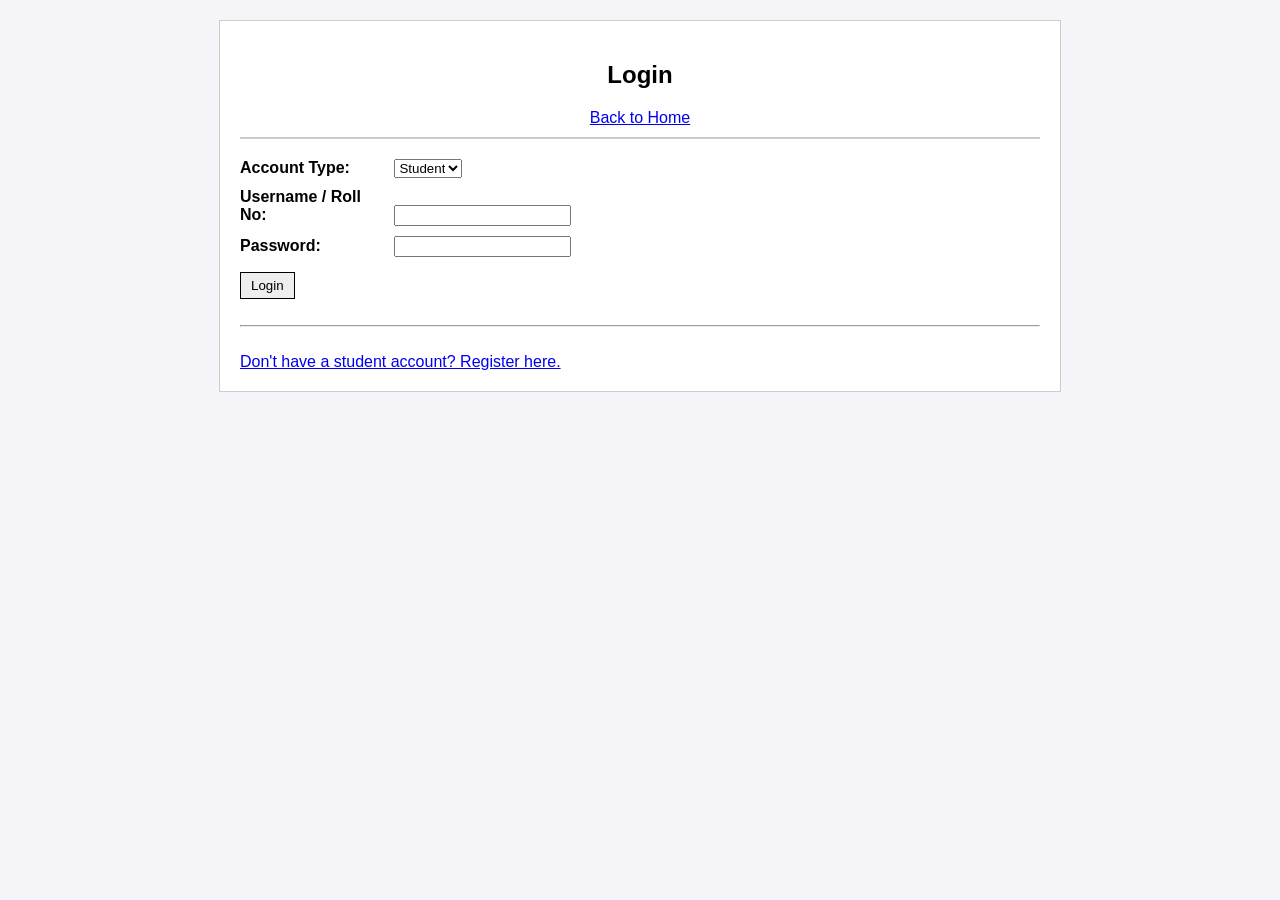
==== WebContent/login.html @ 72f75dac "first commit" ====
<!DOCTYPE html>
<html>
<head>
  <title>Login - Complaint System</title>
  <link rel="stylesheet" href="css/style.css" />
</head>
<body>
  <div class="container">
    <div class="header">
      <h2>Login</h2>
      <a href="index.html">Back to Home</a>
    </div>
    
    <form action="LoginServlet" method="POST">
      <div class="form-group">
        <label>Account Type:</label>
        <select name="role">
          <option value="student">Student</option>
          <option value="admin">Admin</option>
        </select>
      </div>
      <div class="form-group">
        <label>Username / Roll No:</label>
        <input type="text" name="identifier" required>
      </div>
      <div class="form-group">
        <label>Password:</label>
        <input type="password" name="password" required>
      </div>
      <button type="submit" class="btn">Login</button>
    </form>
    
    <br><hr><br>
    <a href="register.html">Don't have a student account? Register here.</a>
  </div>
</body>
</html>
---- WebContent/css/style.css ----
body { font-family: Arial, sans-serif; background-color: #f4f4f9; margin: 0; padding: 20px; }
.container { width: 80%; max-width: 800px; margin: auto; background: white; padding: 20px; border: 1px solid #ccc; }
table { width: 100%; border-collapse: collapse; margin-top: 15px; }
th, td { border: 1px solid black; padding: 8px; text-align: left; }
th { background-color: #ddd; }
.btn { padding: 5px 10px; cursor: pointer; text-decoration: none; border: 1px solid black; background: #eee; color: black; display: inline-block; margin-top: 5px;}
.msg-success { color: green; font-weight: bold; margin-bottom: 10px;}
.msg-error { color: red; font-weight: bold; margin-bottom: 10px;}
.form-group { margin-bottom: 10px; }
label { display: inline-block; width: 150px; font-weight: bold; }
.header { text-align: center; border-bottom: 2px solid #ccc; padding-bottom: 10px; margin-bottom: 20px; }
.badge { font-weight: bold; }
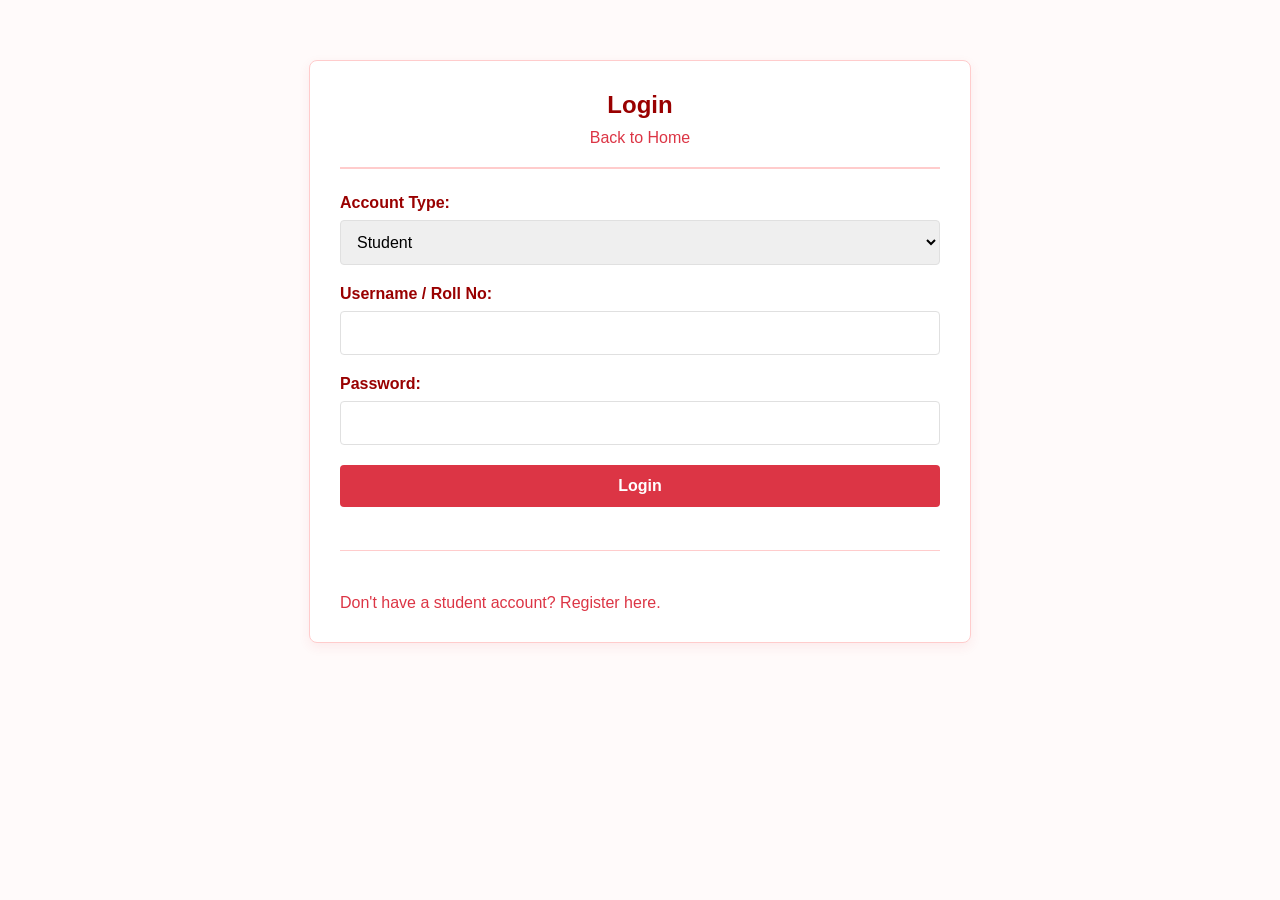
==== commit 8d856646: "added red and page" ====
--- a/WebContent/login.html
+++ b/WebContent/login.html
@@ -9,6 +9,10 @@
     <div class="header">
       <h2>Login</h2>
       <a href="index.html">Back to Home</a>
+    </div>
+    
+    <div id="error-message" class="msg-error" style="display: none;">
+      Invalid password. Please try again.
     </div>
     
     <form action="LoginServlet" method="POST">
@@ -33,5 +37,14 @@
     <br><hr><br>
     <a href="register.html">Don't have a student account? Register here.</a>
   </div>
+
+  <script>
+    window.onload = function() {
+      const urlParams = new URLSearchParams(window.location.search);
+      if (urlParams.has('error')) {
+        document.getElementById('error-message').style.display = 'block';
+      }
+    };
+  </script>
 </body>
 </html>
--- a/WebContent/css/style.css
+++ b/WebContent/css/style.css
@@ -1,12 +1,19 @@
-body { font-family: Arial, sans-serif; background-color: #f4f4f9; margin: 0; padding: 20px; }
-.container { width: 80%; max-width: 800px; margin: auto; background: white; padding: 20px; border: 1px solid #ccc; }
-table { width: 100%; border-collapse: collapse; margin-top: 15px; }
-th, td { border: 1px solid black; padding: 8px; text-align: left; }
-th { background-color: #ddd; }
-.btn { padding: 5px 10px; cursor: pointer; text-decoration: none; border: 1px solid black; background: #eee; color: black; display: inline-block; margin-top: 5px;}
-.msg-success { color: green; font-weight: bold; margin-bottom: 10px;}
-.msg-error { color: red; font-weight: bold; margin-bottom: 10px;}
-.form-group { margin-bottom: 10px; }
-label { display: inline-block; width: 150px; font-weight: bold; }
-.header { text-align: center; border-bottom: 2px solid #ccc; padding-bottom: 10px; margin-bottom: 20px; }
-.badge { font-weight: bold; }
+body { font-family: 'Segoe UI', Tahoma, Geneva, Verdana, sans-serif; background-color: #fffafa; margin: 0; padding: 20px; color: #333; }
+.container { width: 90%; max-width: 600px; margin: 40px auto; background: #ffffff; padding: 30px; border: 1px solid #ffcccc; border-radius: 8px; box-shadow: 0 4px 12px rgba(220, 53, 69, 0.08); display: flex; flex-direction: column; }
+table { width: 100%; border-collapse: collapse; margin-top: 20px; }
+th, td { border: 1px solid #ffcccc; padding: 12px; text-align: left; }
+th { background-color: #ffe6e6; color: #990000; font-weight: bold; }
+.btn { padding: 12px 20px; cursor: pointer; text-decoration: none; border: none; background: #dc3545; color: #ffffff; display: block; width: 100%; text-align: center; margin-top: 10px; border-radius: 4px; font-size: 16px; font-weight: bold; transition: background-color 0.3s ease; box-sizing: border-box; }
+.btn:hover { background: #c82333; }
+.msg-success { color: #28a745; font-weight: bold; margin-bottom: 15px; text-align: center; }
+.msg-error { color: #dc3545; font-weight: bold; margin-bottom: 15px; padding: 10px; background-color: #ffe6e6; border: 1px solid #ff9999; border-radius: 4px; text-align: center; }
+.form-group { margin-bottom: 20px; display: flex; flex-direction: column; }
+label { font-weight: bold; color: #990000; margin-bottom: 8px; display: block; }
+input[type="text"], input[type="password"], input[type="email"], select { padding: 12px; border: 1px solid #e0e0e0; border-radius: 4px; font-size: 16px; width: 100%; box-sizing: border-box; transition: border-color 0.3s ease, box-shadow 0.3s ease; }
+input:focus, select:focus { outline: none; border-color: #dc3545; box-shadow: 0 0 5px rgba(220, 53, 69, 0.3); }
+.header { text-align: center; border-bottom: 2px solid #ffcccc; padding-bottom: 20px; margin-bottom: 25px; color: #990000; display: flex; flex-direction: column; gap: 10px; }
+.header h1, .header h2 { margin: 0; }
+.badge { font-weight: bold; color: #dc3545; }
+a { color: #dc3545; text-decoration: none; }
+a:hover { text-decoration: underline; }
+hr { border: 0; border-top: 1px solid #ffcccc; margin: 25px 0; }
